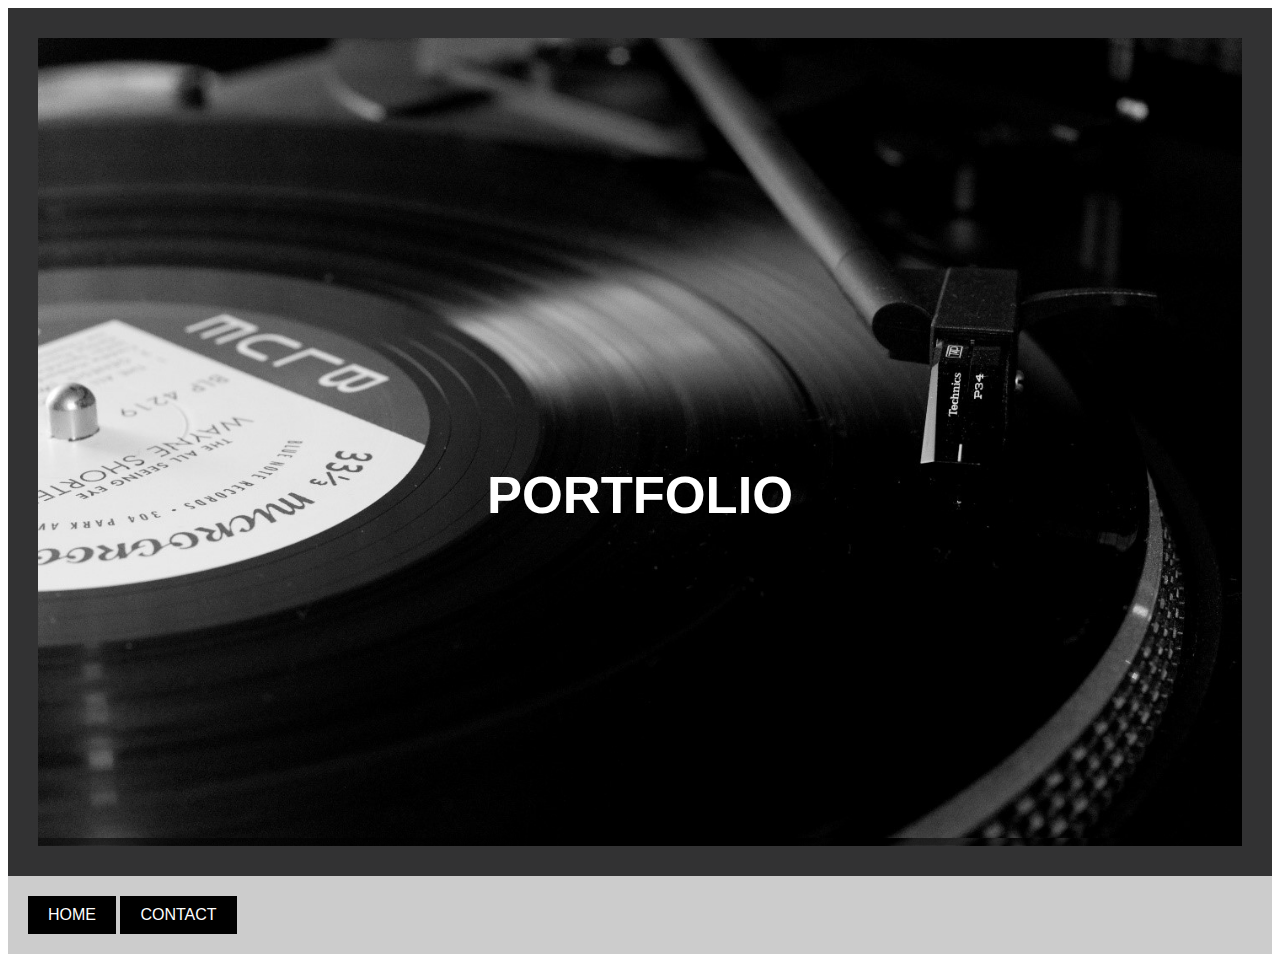
==== portforio.html @ ff29197d "hero img" ====
<!DOCTYPE html>
<html lang="en-US">
    <title>webPOR</title>
    <mata charset="utf-8">
    <meta name="viewport" content="width=divice-width, inital-scale=1">
    <link href="css/mystyle.css" rel="stylesheet">
    <link href="css/heroimage.css" rel="stylesheet">
    <body>
        <header>
            
            <div class="hero-image">
                <img src="img/jazz.jpg" width="100%" height="50%">
            
               <h2 class="hero-text">PORTFOLIO</h2>
            </div>
            

        </header>
            <nav>
                    <a href="index.html">HOME</a> 
                    <a href="contact.html"> CONTACT</a>

            </nav>

    </body>
</html>
---- css/mystyle.css ----
* {
    box-sizing: border-box;
  }
  img {
    max-width: 100%;
    height: auto;
  }
  body {
    font-family: Arial, Helvetica, sans-serif;
  }
  
  /* Style the header */
  header {
    background-color: rgb(50, 50, 51);
    padding: 30px;
    text-align: center;
    font-size: 35px;
    color: white;
  }
  .contheading{
    padding-left: 10%;
  }
  img {
    max-width:max-content;
    height: auto;
  }
  /* Container for flexboxes */
  section {
    display: -webkit-flex;
    display: flex;
  }
  
  /* Style the navigation menu */
  nav {
    -webkit-flex: 1;
    -ms-flex: 1;
    flex: 1;
    background: #ccc;
    padding: 20px;
  }
  
  /* Style the list inside the menu */
  nav ul {
    list-style-type: none;
    padding: 0;
  }
  
  /* Style the content */
  article {
    -webkit-flex: 3;
    -ms-flex: 3;
    flex: 3;
    background-color: #f1f1f1;
    padding: 10px;
  }
  
  /* Style the footer */
  footer {
    background-color: #777;
    padding: 10px;
    text-align: center;
    color: white;
  }
  
  /* Responsive layout - makes the menu and the content (inside the section) sit on top of each other instead of next to each other */
  @media (max-width: 600px) {
    section {
      -webkit-flex-direction: column;
      flex-direction: column;
    }
  }
---- css/heroimage.css ----
body, html {
    height: 100%;
}

/* The hero image */
.hero-image {
  /* Use "linear-gradient" to add a darken background effect to the image (photographer.jpg). This will make the text easier to read */
  background-image: linear-gradient(rgba(0, 0, 0, 0.5), rgba(0, 0, 0, 0.5)), url("../img/jazz.jpg");

  /* Set a specific height */
  height: 100%;
  padding-top: 0px;

  /* Position and center the image to scale nicely on all screens */
  background-position: center;
  background-size: cover;
  background-repeat: no-repeat;
  background-color: #666666;
}

/* Place text in the middle of the image */
.hero-text {
  text-align: center;
  position: absolute;
  top: 50%;
  left: 50%;
  transform: translate(-50%, -50%);
  color: white;
}
/* unvisited link */
a:link, a:visited {
    background-color: rgb(0, 0, 0);
    color: rgb(255, 255, 255);
    padding: 10px 20px;
    text-align: center;
    text-decoration: none;
    display: inline-block;
  }
 
  a:hover, a:active {
    background-color: rgb(255, 255, 255);
    color: rgb(0, 0, 0);
  }
  /* Style the list inside the menu */
  nav ul {
    list-style-type: none;
    padding: 0;
  }
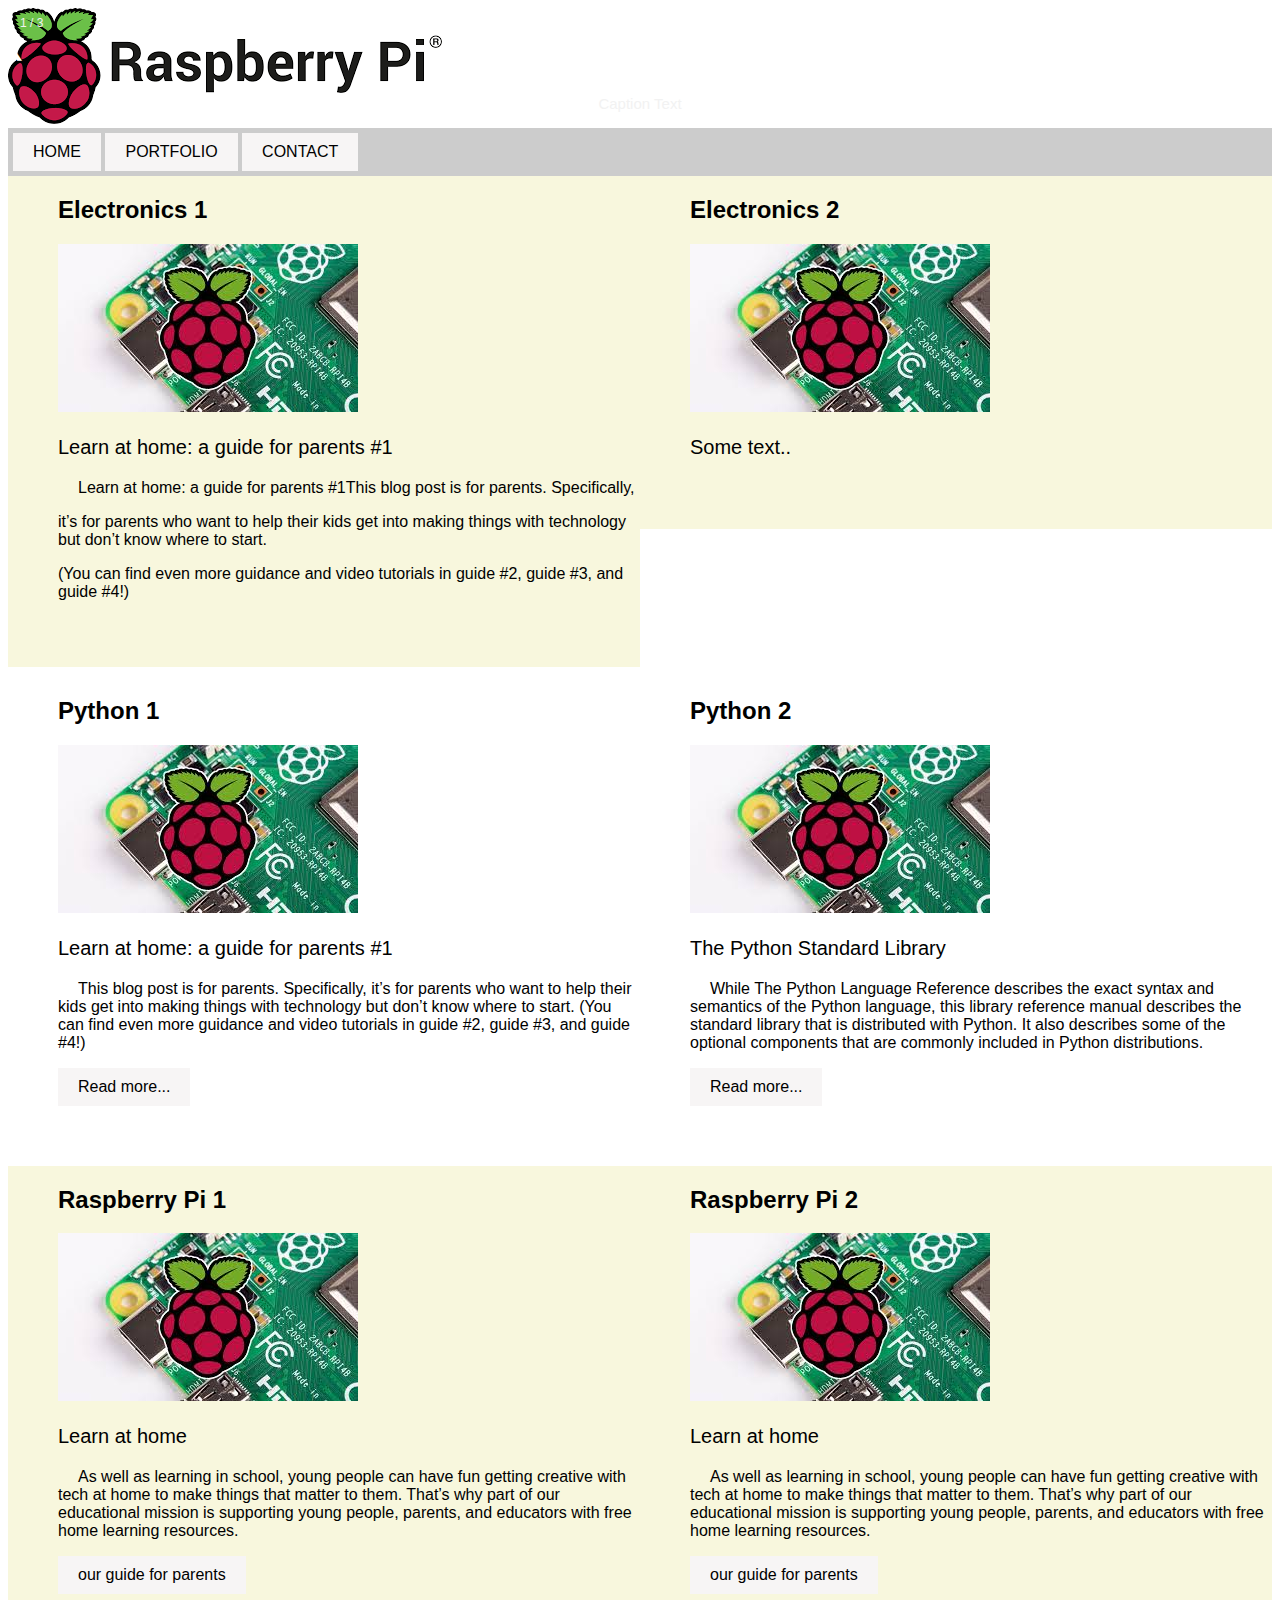
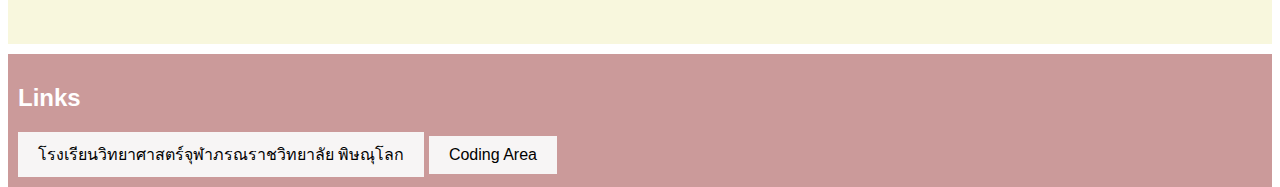
==== commit b6a69b49: "wow" ====
--- a/portforio.html
+++ b/portforio.html
@@ -1,26 +1,165 @@
 <!DOCTYPE html>
 <html lang="en-US">
-    <title>webPOR</title>
-    <mata charset="utf-8">
-    <meta name="viewport" content="width=divice-width, inital-scale=1">
-    <link href="css/mystyle.css" rel="stylesheet">
-    <link href="css/heroimage.css" rel="stylesheet">
-    <body>
-        <header>
-            
-            <div class="hero-image">
-                <img src="img/jazz.jpg" width="100%" height="50%">
-            
-               <h2 class="hero-text">PORTFOLIO</h2>
-            </div>
-            
+<title>My Website</title>
+<meta charset="utf-8" />
+<meta name="viewport" content="width=device-width, initial-scale=1" />
+<link href="css/mystyle.css" rel="stylesheet" />
+<link href="css/heroimage.css" rel="stylesheet" />
+<link href="css/portstlye.css" rel="stylesheet" />
+<link href="css/portContent.css" rel="stylesheet" />
+<link href="css/button.css" rel="stylesheet" />
 
-        </header>
-            <nav>
-                    <a href="index.html">HOME</a> 
-                    <a href="contact.html"> CONTACT</a>
+<body>
+  <button onclick="topFunction()" id="myBtn" title="Go to top">Top</button>
+  
+  <!-- Slides Start -->
+  <div class="slideshow-container">
+    <!-- Full-width images with number and caption text -->
+    <div class="mySlides fade">
+      <div class="numbertext">1 / 3</div>
+      <img src="img/ras.png" style="width:100%">
+      <div class="text">Caption Text</div>
+    </div>
 
-            </nav>
+    <div class="mySlides fade">
+      <div class="numbertext">2 / 3</div>
+      <img src="img/ras.png" style="width:100%">
+      <div class="text">Caption Two</div>
+    </div>
 
-    </body>
+    <div class="mySlides fade">
+      <div class="numbertext">3 / 3</div>
+      <img src="img/ras.png" style="width:100%">
+      <div class="text">Caption Three</div>
+    </div>
+
+    <!-- Next and previous buttons -->
+    <a class="prev" onclick="plusSlides(-1)">&#10094;</a>
+    <a class="next" onclick="plusSlides(1)">&#10095;</a>
+  </div>
+  <!-- Slides End -->
+  <!-- Nav Start -->
+  <nav>
+    <a href="index.html">HOME</a>
+    <a href="portfolio.html" aria-selected="true">PORTFOLIO </a>
+    <a href="contact.html">CONTACT</a>
+  </nav>
+  <!-- Nav End -->
+
+  
+  <!-- Content Electronics Start -->
+  <div class="row">
+    <div class="column" style="background-color:rgb(248, 247, 221);">
+      <h2>Electronics 1</h2>
+      <img src="img/top3.jpg" width="700">
+      <p style="font-size: 20px; font-style: normal;">Learn at home: a guide for parents #1</p>
+      <p style="text-indent: 20px;">Learn at home: a guide for parents #1This blog post is for parents. Specifically,
+      </p> it’s for parents who want to help their kids get into making things with technology but don’t know where to start.</p>
+      <p>(You can find even more guidance and video tutorials in guide #2, guide #3, and guide #4!)</p>
+    
+    </div>
+    <div class="column" style="background-color:rgb(248, 247, 221);">
+      <h2>Electronics 2</h2>
+      <img src="img/top3.jpg" width="700">
+      <p style="font-size: 20px; font-style: normal;">Some text..</p>
+    </div>
+ 
+    
+</div>
+  <div class="row">
+    <div class="column">
+      <h2>Python 1</h2>
+      <img src="img/top3.jpg" width="700">
+      <p style="font-size: 20px; font-style: normal;">Learn at home: a guide for parents #1</p>
+      <p style="text-indent: 20px;">This blog post is for parents. Specifically, it’s for parents who want to help their kids get into making things with technology but don’t know where to start. (You can find even more guidance and video tutorials in guide #2, guide #3, and guide #4!)</p>
+      <a href="https://www.raspberrypi.org/blog/digital-making-at-home-parents-guide">Read more... </a>
+    
+    </div>
+    <div class="column">
+      <h2>Python 2</h2>
+      <img src="img/top3.jpg" width="700">
+      <p style="font-size: 20px; font-style: normal;">The Python Standard Library</p>
+      <p style="text-indent: 20px;">While The Python Language Reference describes the exact syntax and semantics of the Python language, this library reference manual describes the standard library that is distributed with Python. It also describes some of the optional components that are commonly included in Python distributions.</p>
+      <a href="https://docs.python.org/3/library/index.html">Read more... </a>
+    </div>
+  
+</div>
+  <div class="row">
+    <div class="column" style="background-color:rgb(248, 247, 221);">
+      <h2>Raspberry Pi 1</h2>
+      <img src="img/top3.jpg" width="700">
+      <p style="font-size: 20px; font-style: normal;">Learn at home</p>
+      <p style="text-indent: 20px;">As well as learning in school, young people can have fun getting creative with tech at home to make things that matter to them.
+          That’s why part of our educational mission is supporting young people, parents, and educators with free home learning resources.</p>
+      <a href="https://www.raspberrypi.org/blog/digital-making-at-home-parents-guide"> our guide for parents </a>
+    
+    </div>
+    <div class="column" style="background-color:rgb(248, 247, 221);">
+      <h2>Raspberry Pi 2</h2>
+      <img src="img/top3.jpg" width="700">
+      <p style="font-size: 20px; font-style: normal;">Learn at home</p>
+      <p style="text-indent: 20px;">As well as learning in school, young people can have fun getting creative with tech at home to make things that matter to them.
+          That’s why part of our educational mission is supporting young people, parents, and educators with free home learning resources.</p>
+      <a href="https://www.raspberrypi.org/blog/digital-making-at-home-parents-guide"> our guide for parents </a>
+    </div>
+  </div>
+
+  <!-- Content Electronics End -->
+  <!-- footer Start -->
+  <footer>
+    <h2>Links</h2>
+    <a href="http://www.pccpl.ac.th">โรงเรียนวิทยาศาสตร์จุฬาภรณราชวิทยาลัย พิษณุโลก</a>
+    <a href="http://coding.pccpl.ac.th">Coding Area</a>
+  </footer>
+  <!-- footer End -->
+
+  <script>
+    let mybutton = document.getElementById("myBtn");
+
+    // When the user scrolls down 20px from the top of the document, show the button
+    window.onscroll = function () { scrollFunction() };
+
+    function scrollFunction() {
+      if (document.body.scrollTop > 20 || document.documentElement.scrollTop > 20) {
+        mybutton.style.display = "block";
+      } else {
+        mybutton.style.display = "none";
+      }
+    }
+
+    // When the user clicks on the button, scroll to the top of the document
+    function topFunction() {
+      document.body.scrollTop = 0;
+      document.documentElement.scrollTop = 0;
+    }
+    let slideIndex = 1;
+    showSlides(slideIndex);
+
+    function plusSlides(n) {
+      showSlides(slideIndex += n);
+    }
+
+    function currentSlide(n) {
+      showSlides(slideIndex = n);
+    }
+
+    function showSlides(n) {
+      let i;
+      let slides = document.getElementsByClassName("mySlides");
+      let dots = document.getElementsByClassName("dot");
+      if (n > slides.length) { slideIndex = 1 }
+      if (n < 1) { slideIndex = slides.length }
+      for (i = 0; i < slides.length; i++) {
+        slides[i].style.display = "none";
+      }
+      for (i = 0; i < dots.length; i++) {
+        dots[i].className = dots[i].className.replace(" active", "");
+      }
+      slides[slideIndex - 1].style.display = "block";
+      dots[slideIndex - 1].className += " active";
+    }
+
+  </script>
+</body>
+
 </html>
--- a/css/mystyle.css
+++ b/css/mystyle.css
@@ -1,33 +1,26 @@
 * {
     box-sizing: border-box;
   }
-  img {
-    max-width: 100%;
-    height: auto;
-  }
+  
   body {
     font-family: Arial, Helvetica, sans-serif;
   }
   
   /* Style the header */
   header {
-    background-color: rgb(50, 50, 51);
-    padding: 30px;
+    background-image: url(/img/header.jpg);
+    padding-top: 0px;
     text-align: center;
     font-size: 35px;
     color: white;
+    height: 50%;
   }
-  .contheading{
-    padding-left: 10%;
-  }
-  img {
-    max-width:max-content;
-    height: auto;
-  }
+  
   /* Container for flexboxes */
   section {
     display: -webkit-flex;
     display: flex;
+    display:block;
   }
   
   /* Style the navigation menu */
@@ -36,9 +29,41 @@
     -ms-flex: 1;
     flex: 1;
     background: #ccc;
-    padding: 20px;
+    padding: 5px;
+    
+  }
+  /*text start*/
+  .contheading{
+    padding-left: 10%;
+  }
+  /*text end*/
+  /*image start*/
+  img {
+    max-width:max-content;
+    height: auto;
+  } 
+  .center {
+    display: block;
+    margin-left: auto;
+    margin-right: auto;
+    width: 100%;
+  } 
+  /*image end*/
+  /* unvisited link */
+  a:link, a:visited {
+    background-color: rgb(247, 245, 245);
+    color: black;
+    padding: 10px 20px;
+    text-align: center;
+    text-decoration: none;
+    display: inline-block;
   }
   
+  a:hover, a:active {
+    background-color: green;
+    color: white;
+  }
+
   /* Style the list inside the menu */
   nav ul {
     list-style-type: none;
@@ -56,10 +81,29 @@
   
   /* Style the footer */
   footer {
-    background-color: #777;
+    background-color: rgb(203, 154, 154);
     padding: 10px;
-    text-align: center;
+    text-align: left;
     color: white;
+  }
+  #myBtn {
+    display: none;
+    position: fixed;
+    bottom: 20px;
+    right: 30px;
+    z-index: 99;
+    font-size: 18px;
+    border: none;
+    outline: none;
+    background-color: red;
+    color: white;
+    cursor: pointer;
+    padding: 15px;
+    border-radius: 4px;
+  }
+  
+  #myBtn:hover {
+    background-color: #555;
   }
   
   /* Responsive layout - makes the menu and the content (inside the section) sit on top of each other instead of next to each other */
@@ -68,4 +112,4 @@
       -webkit-flex-direction: column;
       flex-direction: column;
     }
-  }
+  }--- a/css/heroimage.css
+++ b/css/heroimage.css
@@ -5,7 +5,7 @@
 /* The hero image */
 .hero-image {
   /* Use "linear-gradient" to add a darken background effect to the image (photographer.jpg). This will make the text easier to read */
-  background-image: linear-gradient(rgba(0, 0, 0, 0.5), rgba(0, 0, 0, 0.5)), url("../img/jazz.jpg");
+  background-image: linear-gradient(rgba(0, 0, 0, 0.5), rgba(0, 0, 0, 0.5)), url("../img/header.jpg");
 
   /* Set a specific height */
   height: 100%;
@@ -13,36 +13,17 @@
 
   /* Position and center the image to scale nicely on all screens */
   background-position: center;
+  background-repeat: no-repeat;
   background-size: cover;
-  background-repeat: no-repeat;
-  background-color: #666666;
+  
 }
 
 /* Place text in the middle of the image */
 .hero-text {
   text-align: center;
   position: absolute;
-  top: 50%;
+  top: 20%;
   left: 50%;
   transform: translate(-50%, -50%);
   color: white;
-}
-/* unvisited link */
-a:link, a:visited {
-    background-color: rgb(0, 0, 0);
-    color: rgb(255, 255, 255);
-    padding: 10px 20px;
-    text-align: center;
-    text-decoration: none;
-    display: inline-block;
-  }
- 
-  a:hover, a:active {
-    background-color: rgb(255, 255, 255);
-    color: rgb(0, 0, 0);
-  }
-  /* Style the list inside the menu */
-  nav ul {
-    list-style-type: none;
-    padding: 0;
-  }
+}--- a/css/portstlye.css
+++ b/css/portstlye.css
@@ -0,0 +1,88 @@
+* {box-sizing:border-box}
+
+/* Slideshow container */
+.slideshow-container {
+  max-width: 100%;
+  position:relative;
+  margin: auto;
+
+}
+
+/* Hide the images by default */
+.mySlides {
+  display: none;
+}
+
+/* Next & previous buttons */
+.prev, .next {
+  cursor: pointer;
+  position: absolute;
+  top: 50%;
+  width: auto;
+  margin-top: -30px;
+  padding: 1px;
+  color: white;
+  font-weight: bold;
+  font-size: 18px;
+  transition: 0.6s ease;
+  border-radius: 0 3px 3px 0;
+  user-select: none;
+}
+
+/* Position the "next button" to the right */
+.next {
+  right: 0;
+  border-radius: 3px 0 0 3px;
+}
+
+/* On hover, add a black background color with a little bit see-through */
+.prev:hover, .next:hover {
+  background-color: rgba(0,0,0,0.8);
+}
+
+/* Caption text */
+.text {
+  color: #f2f2f2;
+  font-size: 15px;
+  padding: 8px 12px;
+  position: absolute;
+  bottom: 8px;
+  width: 100%;
+  text-align: center;
+}
+
+/* Number text (1/3 etc) */
+.numbertext {
+  color: #f2f2f2;
+  font-size: 12px;
+  padding: 8px 12px;
+  position: absolute;
+  top: 0;
+}
+
+/* The dots/bullets/indicators */
+/*.dot {
+  cursor: pointer;
+  height: 15px;
+  width: 15px;
+  margin: 0 2px;
+  background-color: #bbb;
+  border-radius: 50%;
+  display: inline-block;
+  transition: background-color 0.6s ease;
+}*/
+
+.active, .dot:hover {
+  background-color: #717171;
+}
+
+/* Fading animation */
+.fade {
+  animation-name: fade;
+  animation-duration: 1.5s;
+}
+
+@keyframes fade {
+  from {opacity: .4}
+  to {opacity: 1}
+}--- a/css/portContent.css
+++ b/css/portContent.css
@@ -0,0 +1,24 @@
+/* Create two equal columns that floats next to each other */
+.column {
+    float: left;
+    width: 50%;
+    padding-left: 50px;
+    padding-bottom: 50px;
+    height:max-content; /* Should be removed. Only for demonstration */
+  }
+  
+  /* Clear floats after the columns */
+  .row:after {
+    padding-top: 10px;
+    content: "";
+    display: table;
+    clear: both;
+  }
+  
+  /* Responsive layout - makes the two columns stack on top of each other instead of next to each other */
+  @media screen and (max-width: 600px) {
+    .column {
+      width: 100%;
+      border-color: chocolate;
+    }
+  }--- a/css/button.css
+++ b/css/button.css
@@ -0,0 +1,26 @@
+<!-- Slides Start -->
+  <div class="slideshow-container">
+    <!-- Full-width images with number and caption text -->
+    <div class="mySlides fade">
+      <div class="numbertext">1 / 3</div>
+      <img src="img/top1.jpg" style="width:100%">
+      <div class="text">Caption Text</div>
+    </div>
+
+    <div class="mySlides fade">
+      <div class="numbertext">2 / 3</div>
+      <img src="img/top2.jpg" style="width:100%">
+      <div class="text">Caption Two</div>
+    </div>
+
+    <div class="mySlides fade">
+      <div class="numbertext">3 / 3</div>
+      <img src="img/top3.jpg" style="width:100%">
+      <div class="text">Caption Three</div>
+    </div>
+
+    <!-- Next and previous buttons -->
+    <a class="prev" onclick="plusSlides(-1)">&#10094; </a>
+    <a class="next" onclick="plusSlides(1)">&#10095; </a>
+  </div>
+  <!-- Slides End -->